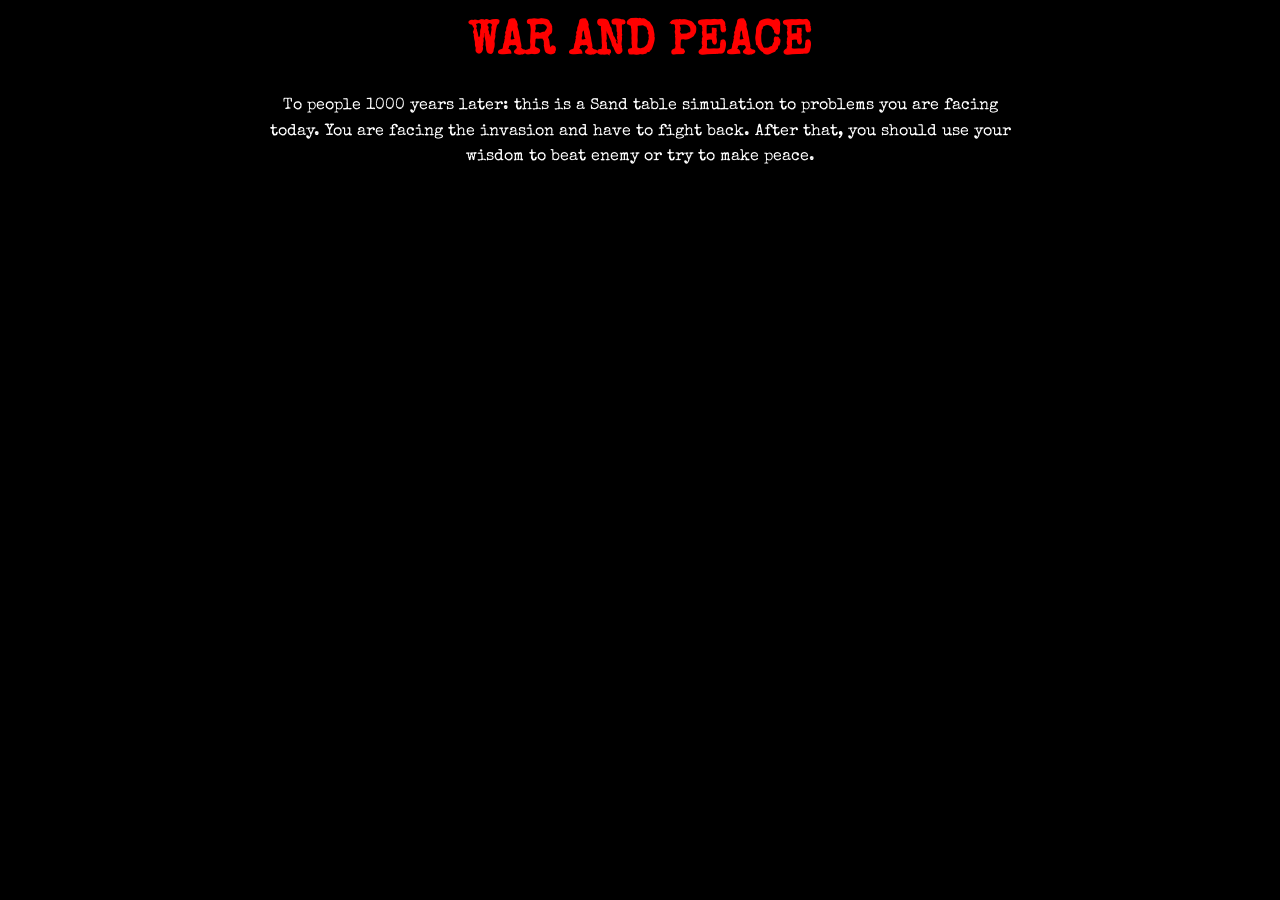
==== empty-project/index.html @ 4920675e "Remove comment about Google Fonts Removed comment about Google Fonts from index.html" ====
<!DOCTYPE html>
<html lang="en">

<head>
  <meta charset="utf-8" />
  <meta name="viewport" content="width=device-width, initial-scale=1.0">

  <title>War and Peace</title>

  <script src="lib/p5.js"></script>
  <script src="lib/p5.sound.js"></script>

  <link href="https://fonts.googleapis.com/css2?family=Special+Elite&display=swap" rel="stylesheet">

  <style>
    body {
      margin: 0;
      background: black;
      color: white;
      font-family: 'Special Elite', monospace;
      text-align: center;
    }

    h1 {
      color: red;
      font-size: 48px;
      margin-top: 20px;
      margin-bottom: 10px;
    }

    .main-wrapper {
      display: flex;
      flex-direction: column;
      align-items: center;
      justify-content: center;
    }

    #p5-canvas-container {
      display: flex;
      justify-content: center;
      align-items: center;
      margin-top: 20px;
    }

    canvas {
      display: block;
      margin: auto;
    }

    p {
      width: 60%;
      line-height: 1.6;
      font-size: 16px;
    }
  </style>
</head>

<body>

  <h1>WAR AND PEACE</h1>

  <div class="main-wrapper">

    <p>
      To people 1000 years later: this is a Sand table simulation to problems you are facing today.
      You are facing the invasion and have to fight back.
      After that, you should use your wisdom to beat enemy or try to make peace.
    </p>

    <div id="p5-canvas-container"></div>

  </div>

  <script src="sketch.js"></script>
</body>

</html>
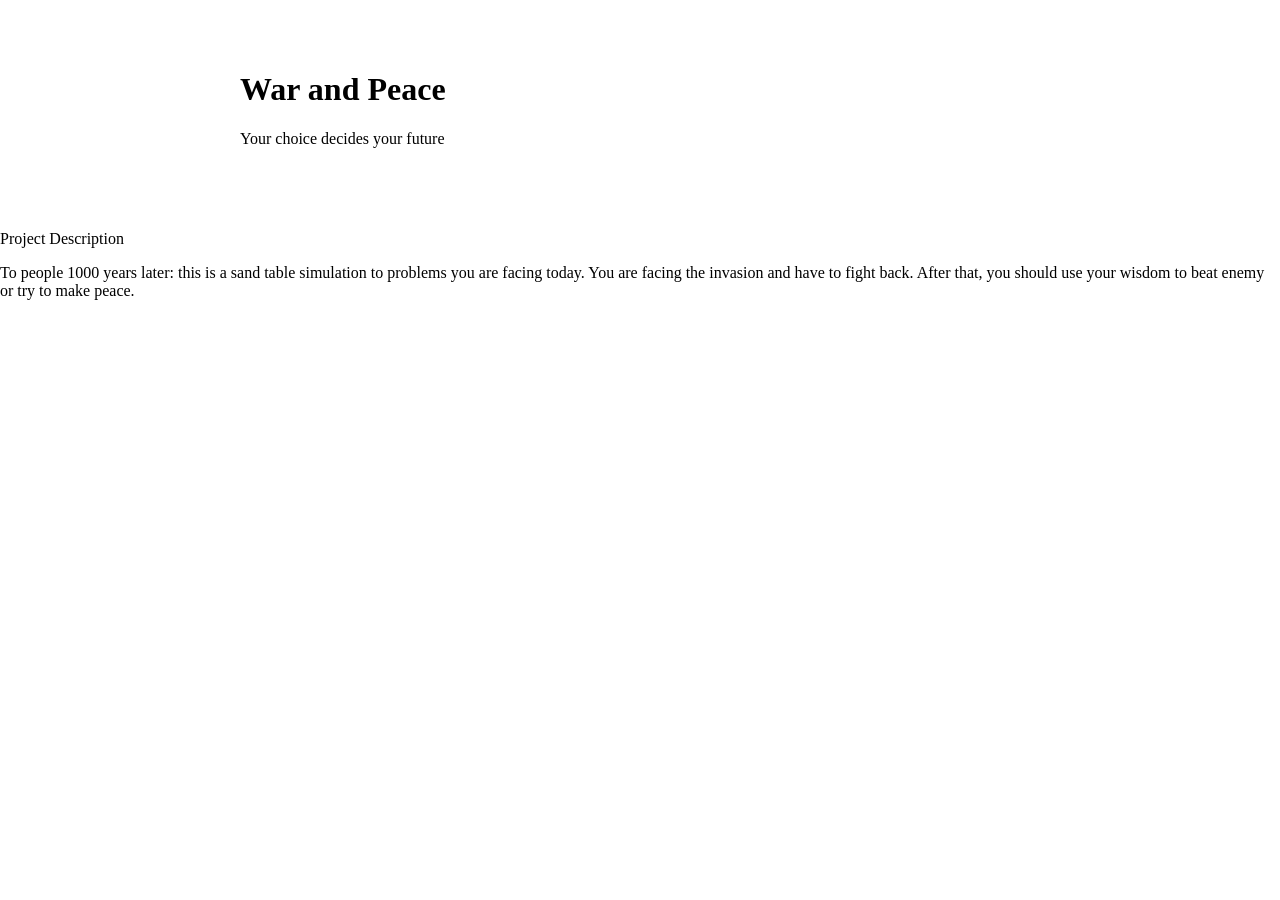
==== commit 38936f7a: "Change title and enhance project description Updated title and added project description." ====
--- a/empty-project/index.html
+++ b/empty-project/index.html
@@ -5,73 +5,38 @@
   <meta charset="utf-8" />
   <meta name="viewport" content="width=device-width, initial-scale=1.0">
 
-  <title>War and Peace</title>
+  <title>CCLab Project</title>
+
+  <link rel="stylesheet" type="text/css" href="style.css">
 
   <script src="lib/p5.js"></script>
   <script src="lib/p5.sound.js"></script>
 
-  <link href="https://fonts.googleapis.com/css2?family=Special+Elite&display=swap" rel="stylesheet">
-
-  <style>
-    body {
-      margin: 0;
-      background: black;
-      color: white;
-      font-family: 'Special Elite', monospace;
-      text-align: center;
-    }
-
-    h1 {
-      color: red;
-      font-size: 48px;
-      margin-top: 20px;
-      margin-bottom: 10px;
-    }
-
-    .main-wrapper {
-      display: flex;
-      flex-direction: column;
-      align-items: center;
-      justify-content: center;
-    }
-
-    #p5-canvas-container {
-      display: flex;
-      justify-content: center;
-      align-items: center;
-      margin-top: 20px;
-    }
-
-    canvas {
-      display: block;
-      margin: auto;
-    }
-
-    p {
-      width: 60%;
-      line-height: 1.6;
-      font-size: 16px;
-    }
-  </style>
+  <!-- Alternatively, you can import the library via CDN (Content Delivery Network). -->
+  <!-- <script src="https://cdnjs.cloudflare.com/ajax/libs/p5.js/1.11.3/p5.js"></script> -->
+  <!-- <script src="https://cdnjs.cloudflare.com/ajax/libs/p5.js/1.11.3/addons/p5.sound.js"></script> -->
 </head>
 
 <body>
 
-  <h1>WAR AND PEACE</h1>
+  <div class="main-wrapper">
+    <h1>War and Peace</h1>
 
-  <div class="main-wrapper">
+    <!-- the following div will contain the p5 canvas. -->
+    <div id="p5-canvas-container">
+      <!-- p5 canvas will be appended here. -->
+    </div>
 
-    <p>
-      To people 1000 years later: this is a Sand table simulation to problems you are facing today.
-      You are facing the invasion and have to fight back.
-      After that, you should use your wisdom to beat enemy or try to make peace.
-    </p>
+    <p>Your choice decides your future</p>
+  </div>
+    <p>Project Description</p>
+  </div> 
+  To people 1000 years later: this is a sand table simulation to problems you are facing today. 
+  You are facing the invasion and have to fight back. 
+  After that, you should use your wisdom to beat enemy or try to make peace.
 
-    <div id="p5-canvas-container"></div>
-
-  </div>
-
+  <!-- the script tag below should always be at the bottom, right before the closing body tag -->
   <script src="sketch.js"></script>
 </body>
 
-</html>
+</html> 
--- a/empty-project/style.css
+++ b/empty-project/style.css
@@ -0,0 +1,15 @@
+html,
+body {
+  margin: 0;
+  padding: 0;
+}
+
+canvas {
+  display: block;
+}
+
+.main-wrapper {
+  max-width: 800px;
+  margin: 0 auto;
+  padding: 50px 0;
+}
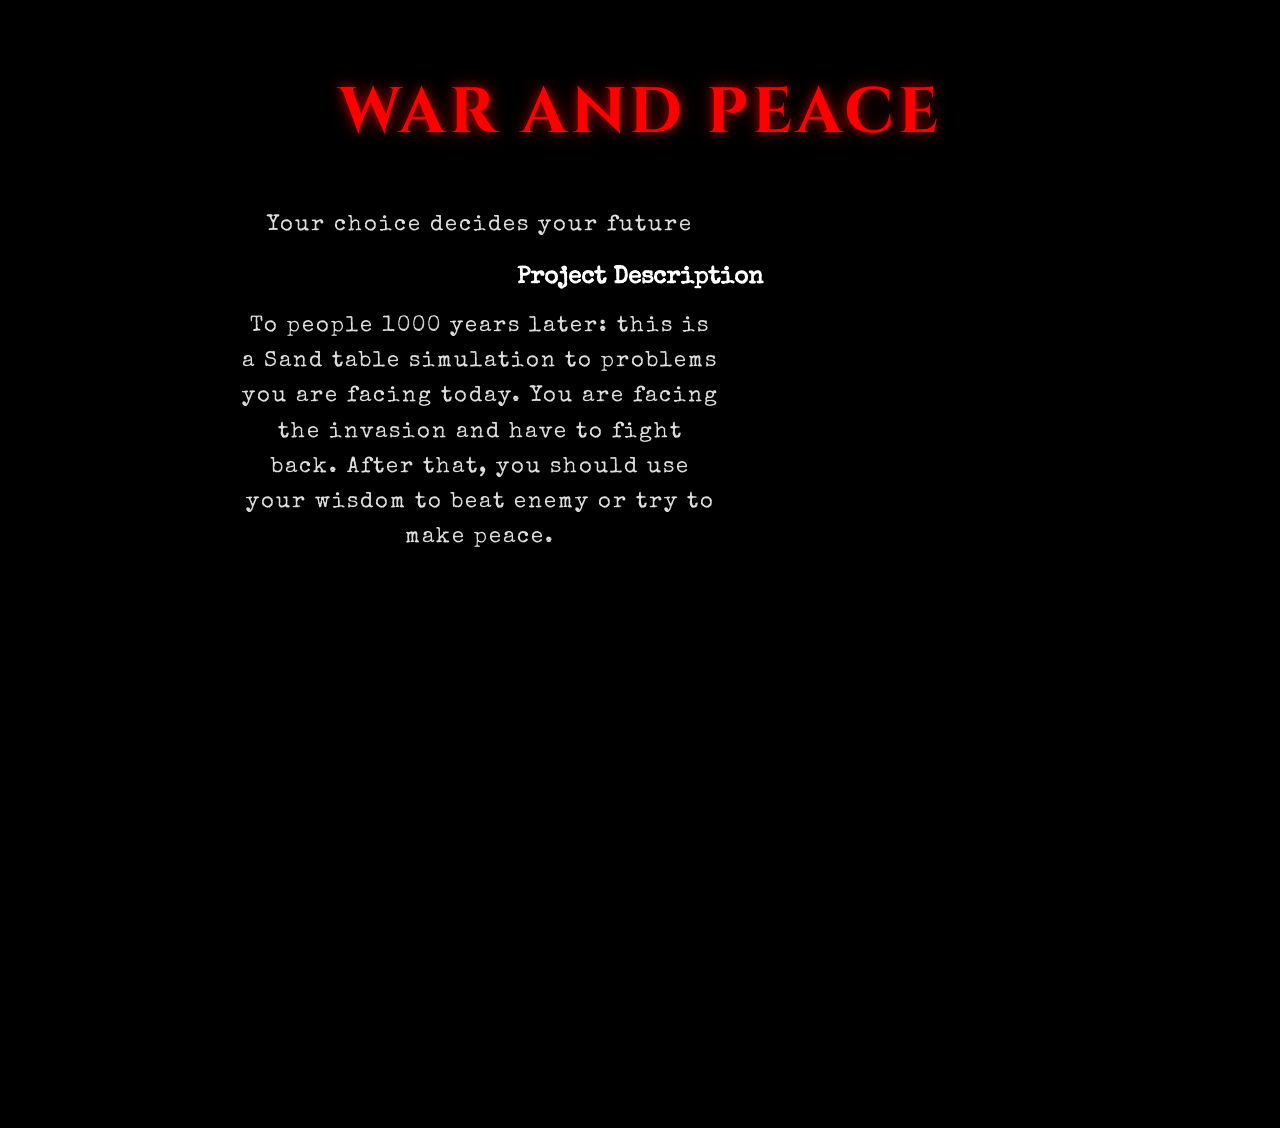
==== commit 3e07ae85: "Change title and enhance HTML structure Updated project title and added styling for better presentat" ====
--- a/empty-project/index.html
+++ b/empty-project/index.html
@@ -5,13 +5,66 @@
   <meta charset="utf-8" />
   <meta name="viewport" content="width=device-width, initial-scale=1.0">
 
-  <title>CCLab Project</title>
+  <title>War and Peace</title>
 
   <link rel="stylesheet" type="text/css" href="style.css">
 
   <script src="lib/p5.js"></script>
   <script src="lib/p5.sound.js"></script>
 
+  <link href="https://fonts.googleapis.com/css2?family=Cinzel:wght@400;700&family=Special+Elite&display=swap" rel="stylesheet">
+  <style>
+    body {
+      margin: 0;
+      background: black;
+      color: white;
+      font-family: 'Special Elite', monospace;
+      text-align: center;
+    }
+
+    h1 {
+  text-align: center;
+  color: red;
+  font-family: 'Cinzel', serif;
+  font-size: 64px;
+  letter-spacing: 4px;
+  margin-top: 20px;
+  text-transform: uppercase;
+  text-shadow: 
+    0 0 10px rgba(255,0,0,0.6),
+    0 0 20px rgba(255,0,0,0.4);
+}
+
+    .main-wrapper p:first-of-type {
+  text-align: center;
+  font-family: 'Special Elite', cursive;
+  font-size: 22px;
+  color: #ddd;
+  margin-top: 10px;
+  letter-spacing: 2px;
+}
+
+    #p5-canvas-container {
+      display: flex;
+      justify-content: center;
+      align-items: center;
+      margin-top: 20px;
+    }
+
+    canvas {
+      display: block;
+      margin: auto;
+    }
+
+    p {
+      width: 60%;
+      line-height: 1.6;
+      font-size: 16px;
+    }
+  </style>
+</head>
+
+<body>
   <!-- Alternatively, you can import the library via CDN (Content Delivery Network). -->
   <!-- <script src="https://cdnjs.cloudflare.com/ajax/libs/p5.js/1.11.3/p5.js"></script> -->
   <!-- <script src="https://cdnjs.cloudflare.com/ajax/libs/p5.js/1.11.3/addons/p5.sound.js"></script> -->
@@ -28,15 +81,18 @@
     </div>
 
     <p>Your choice decides your future</p>
+<div class="description">
+  <h2>Project Description</h2>
+  <p>
+    To people 1000 years later: this is a Sand table simulation to problems you are facing today. 
+    You are facing the invasion and have to fight back. After that, you should use your wisdom 
+    to beat enemy or try to make peace.
+  </p>
+</div>
+    <div id="p5-canvas-container"></div>
   </div>
-    <p>Project Description</p>
-  </div> 
-  To people 1000 years later: this is a sand table simulation to problems you are facing today. 
-  You are facing the invasion and have to fight back. 
-  After that, you should use your wisdom to beat enemy or try to make peace.
-
-  <!-- the script tag below should always be at the bottom, right before the closing body tag -->
+  
   <script src="sketch.js"></script>
 </body>
 
-</html> 
+</html>
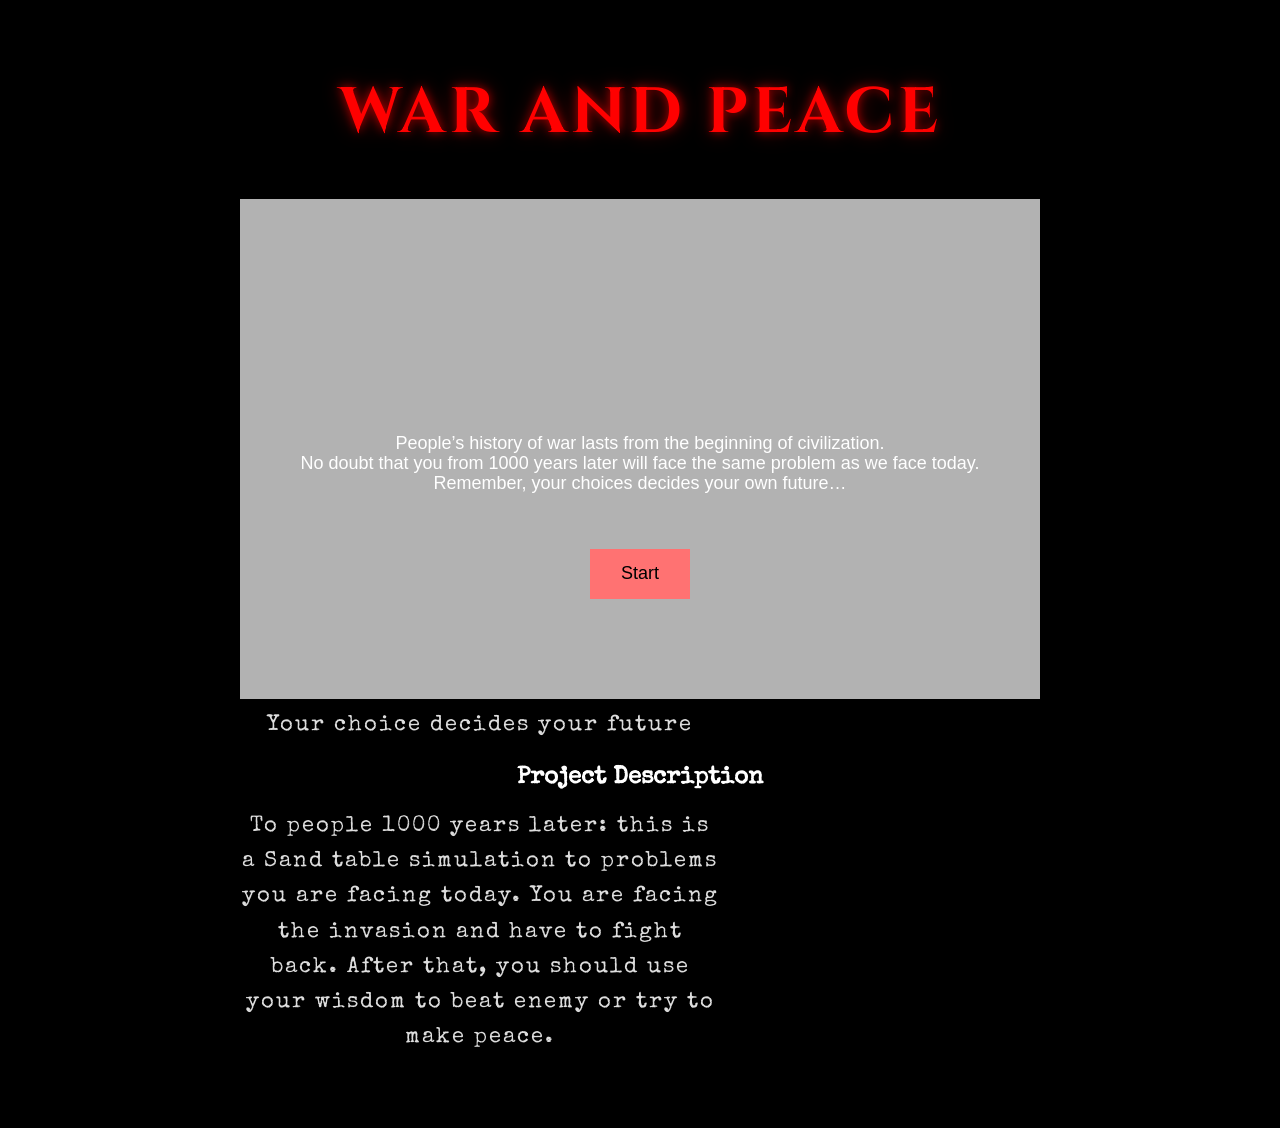
==== commit d60c3700: "Remove commented p5.js CDN script imports Removed commented CDN script imports for p5.js." ====
--- a/empty-project/index.html
+++ b/empty-project/index.html
@@ -65,12 +65,6 @@
 </head>
 
 <body>
-  <!-- Alternatively, you can import the library via CDN (Content Delivery Network). -->
-  <!-- <script src="https://cdnjs.cloudflare.com/ajax/libs/p5.js/1.11.3/p5.js"></script> -->
-  <!-- <script src="https://cdnjs.cloudflare.com/ajax/libs/p5.js/1.11.3/addons/p5.sound.js"></script> -->
-</head>
-
-<body>
 
   <div class="main-wrapper">
     <h1>War and Peace</h1>
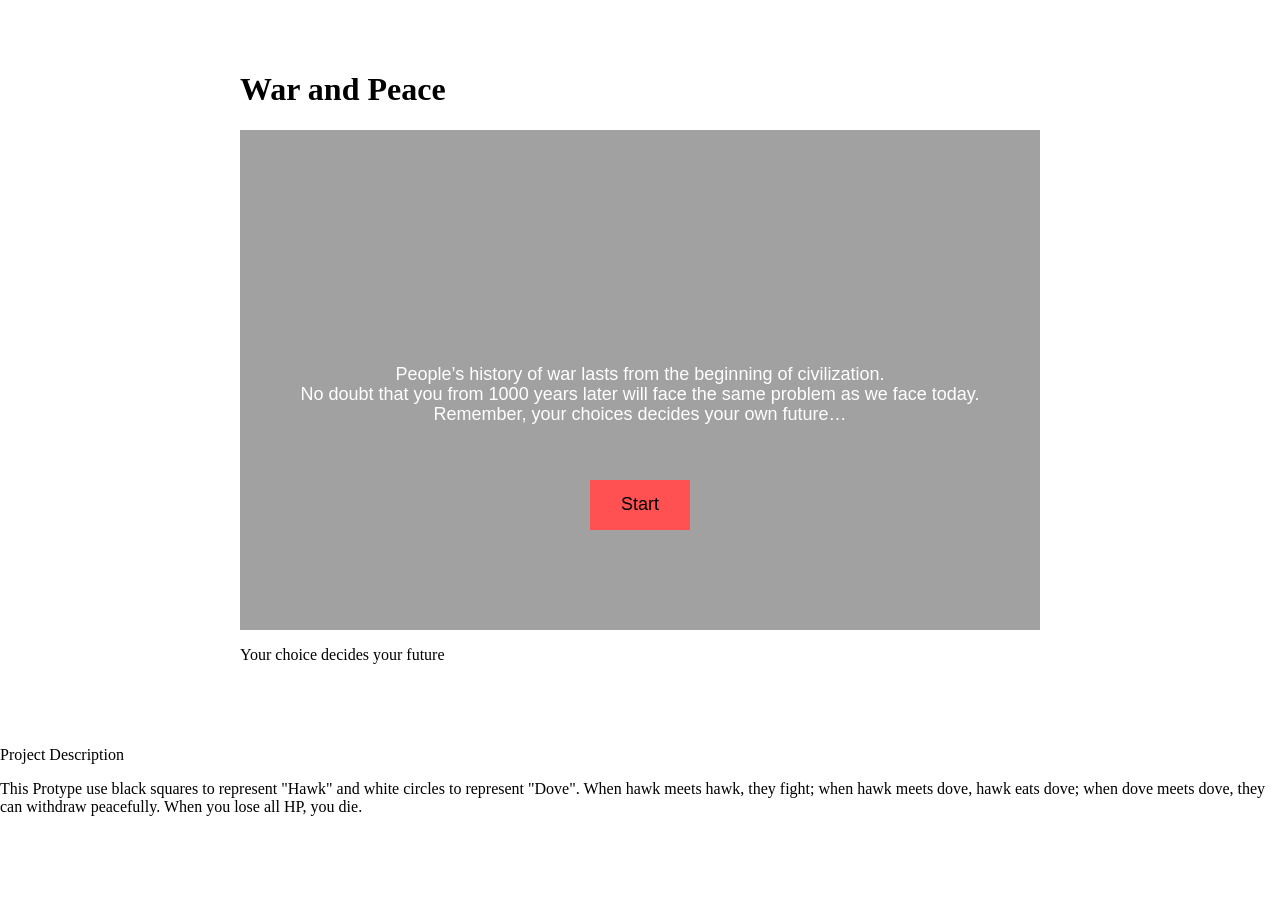
==== commit 683a3f4c: "Change title and update project description Updated the title and modified project description." ====
--- a/empty-project/index.html
+++ b/empty-project/index.html
@@ -5,63 +5,16 @@
   <meta charset="utf-8" />
   <meta name="viewport" content="width=device-width, initial-scale=1.0">
 
-  <title>War and Peace</title>
+  <title>CCLab Project</title>
 
   <link rel="stylesheet" type="text/css" href="style.css">
 
   <script src="lib/p5.js"></script>
   <script src="lib/p5.sound.js"></script>
 
-  <link href="https://fonts.googleapis.com/css2?family=Cinzel:wght@400;700&family=Special+Elite&display=swap" rel="stylesheet">
-  <style>
-    body {
-      margin: 0;
-      background: black;
-      color: white;
-      font-family: 'Special Elite', monospace;
-      text-align: center;
-    }
-
-    h1 {
-  text-align: center;
-  color: red;
-  font-family: 'Cinzel', serif;
-  font-size: 64px;
-  letter-spacing: 4px;
-  margin-top: 20px;
-  text-transform: uppercase;
-  text-shadow: 
-    0 0 10px rgba(255,0,0,0.6),
-    0 0 20px rgba(255,0,0,0.4);
-}
-
-    .main-wrapper p:first-of-type {
-  text-align: center;
-  font-family: 'Special Elite', cursive;
-  font-size: 22px;
-  color: #ddd;
-  margin-top: 10px;
-  letter-spacing: 2px;
-}
-
-    #p5-canvas-container {
-      display: flex;
-      justify-content: center;
-      align-items: center;
-      margin-top: 20px;
-    }
-
-    canvas {
-      display: block;
-      margin: auto;
-    }
-
-    p {
-      width: 60%;
-      line-height: 1.6;
-      font-size: 16px;
-    }
-  </style>
+  <!-- Alternatively, you can import the library via CDN (Content Delivery Network). -->
+  <!-- <script src="https://cdnjs.cloudflare.com/ajax/libs/p5.js/1.11.3/p5.js"></script> -->
+  <!-- <script src="https://cdnjs.cloudflare.com/ajax/libs/p5.js/1.11.3/addons/p5.sound.js"></script> -->
 </head>
 
 <body>
@@ -75,17 +28,15 @@
     </div>
 
     <p>Your choice decides your future</p>
-<div class="description">
-  <h2>Project Description</h2>
-  <p>
-    To people 1000 years later: this is a Sand table simulation to problems you are facing today. 
-    You are facing the invasion and have to fight back. After that, you should use your wisdom 
-    to beat enemy or try to make peace.
-  </p>
-</div>
-    <div id="p5-canvas-container"></div>
   </div>
-  
+    <p>Project Description</p>
+  </div> 
+  This Protype use black squares to represent "Hawk" and white circles to represent "Dove". 
+  When hawk meets hawk, they fight; when hawk meets dove, hawk eats dove; 
+  when dove meets dove, they can withdraw peacefully. 
+  When you lose all HP, you die.
+
+  <!-- the script tag below should always be at the bottom, right before the closing body tag -->
   <script src="sketch.js"></script>
 </body>
 
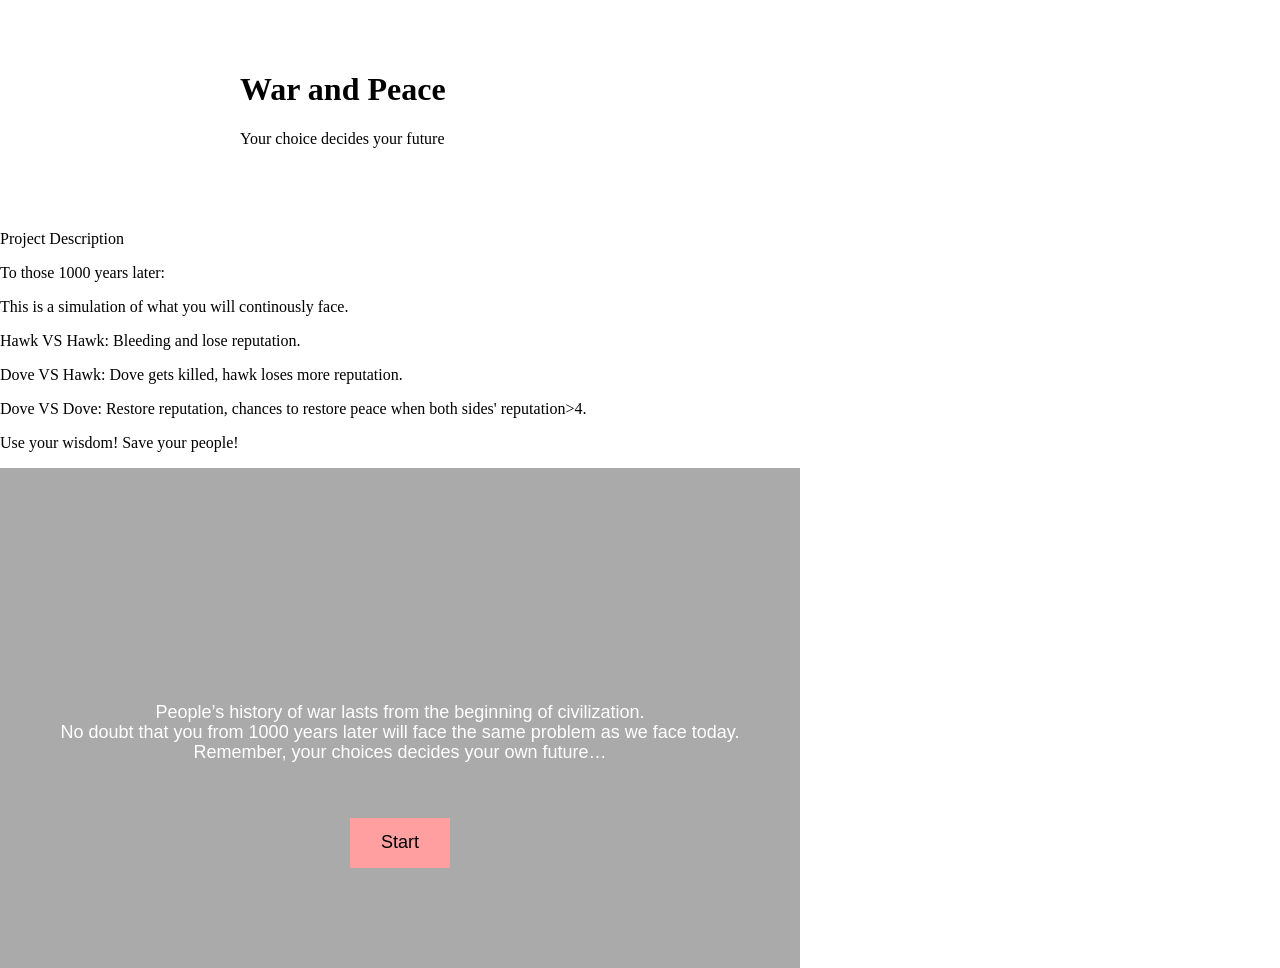
==== commit 80884755: "Update project description and simulation details" ====
--- a/empty-project/index.html
+++ b/empty-project/index.html
@@ -31,10 +31,13 @@
   </div>
     <p>Project Description</p>
   </div> 
-  This Protype use black squares to represent "Hawk" and white circles to represent "Dove". 
-  When hawk meets hawk, they fight; when hawk meets dove, hawk eats dove; 
-  when dove meets dove, they can withdraw peacefully. 
-  When you lose all HP, you die.
+  <p>To those 1000 years later:</p>
+  </p>This is a simulation of what you will continously face.</p>
+  </p>Hawk VS Hawk: Bleeding and lose reputation.</p>
+  </p>Dove VS Hawk: Dove gets killed, hawk loses more reputation.</p>
+  </p>Dove VS Dove: Restore reputation, chances to restore peace when both sides' reputation>4.</p>
+  </p>Use your wisdom! Save your people!</p>
+
 
   <!-- the script tag below should always be at the bottom, right before the closing body tag -->
   <script src="sketch.js"></script>
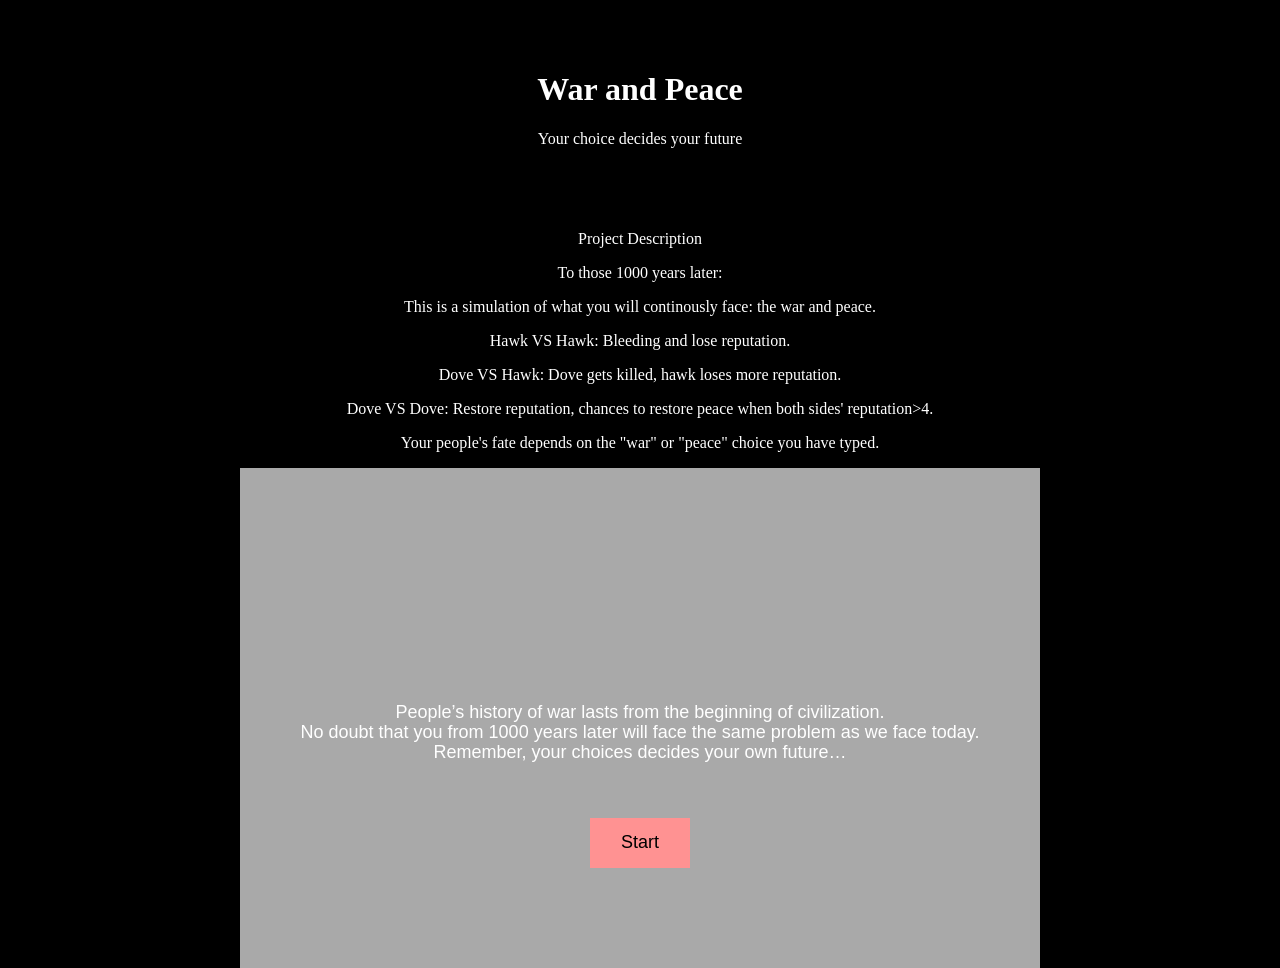
==== commit d1bbe07d: "Update project description in index.html" ====
--- a/empty-project/index.html
+++ b/empty-project/index.html
@@ -32,11 +32,11 @@
     <p>Project Description</p>
   </div> 
   <p>To those 1000 years later:</p>
-  </p>This is a simulation of what you will continously face.</p>
+  </p>This is a simulation of what you will continously face: the war and peace.</p>
   </p>Hawk VS Hawk: Bleeding and lose reputation.</p>
   </p>Dove VS Hawk: Dove gets killed, hawk loses more reputation.</p>
   </p>Dove VS Dove: Restore reputation, chances to restore peace when both sides' reputation>4.</p>
-  </p>Use your wisdom! Save your people!</p>
+  </p>Your people's fate depends on the "war" or "peace" choice you have typed.</p>
 
 
   <!-- the script tag below should always be at the bottom, right before the closing body tag -->
--- a/empty-project/style.css
+++ b/empty-project/style.css
@@ -2,10 +2,14 @@
 body {
   margin: 0;
   padding: 0;
+  background: black; 
+  color: white;    
+  text-align: center; 
 }
 
 canvas {
   display: block;
+  margin: 0 auto;
 }
 
 .main-wrapper {
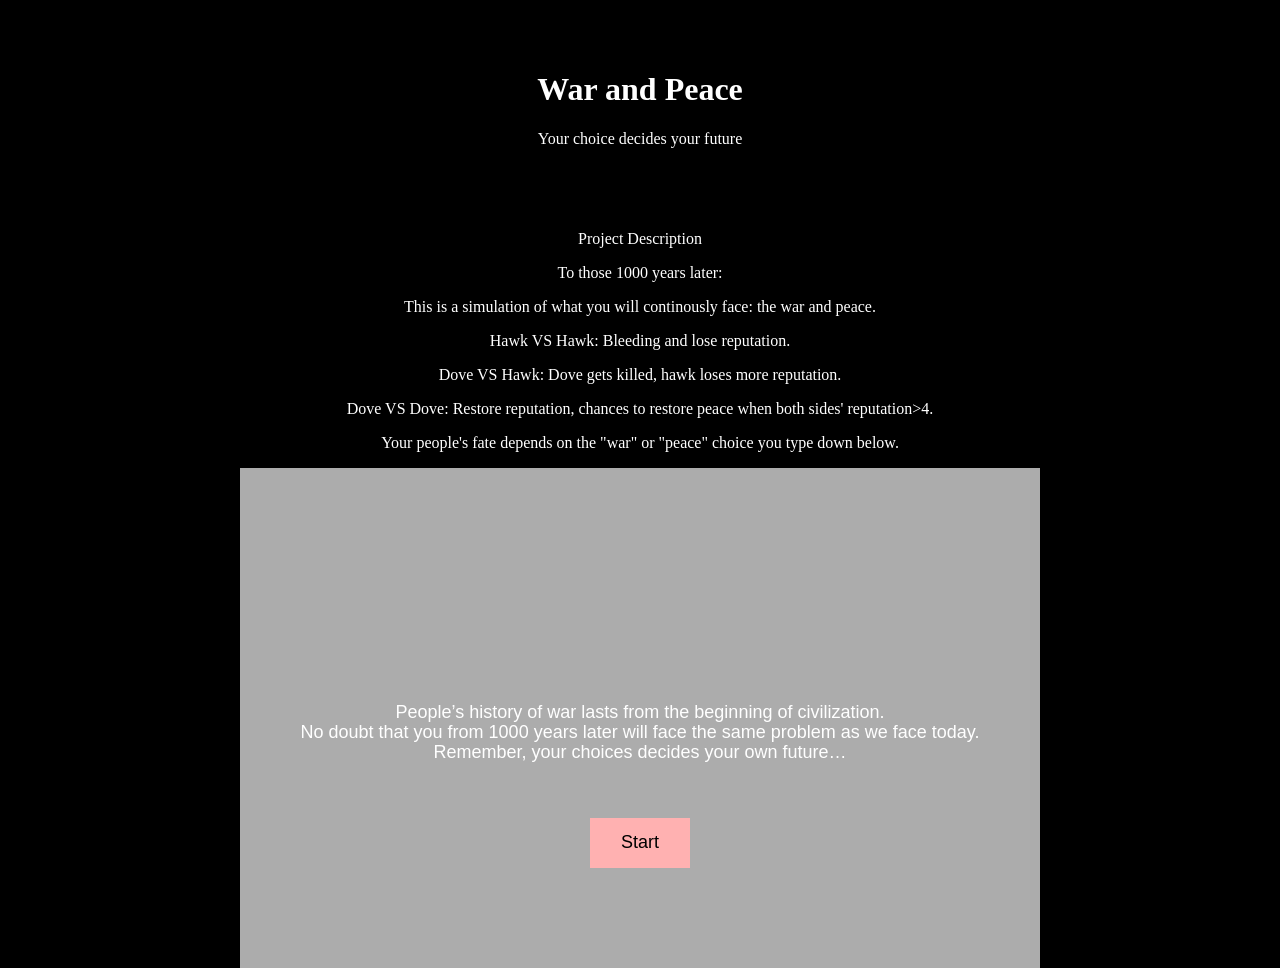
==== commit 7e5c40af: "Update text for clarity in index.html" ====
--- a/empty-project/index.html
+++ b/empty-project/index.html
@@ -36,7 +36,7 @@
   </p>Hawk VS Hawk: Bleeding and lose reputation.</p>
   </p>Dove VS Hawk: Dove gets killed, hawk loses more reputation.</p>
   </p>Dove VS Dove: Restore reputation, chances to restore peace when both sides' reputation>4.</p>
-  </p>Your people's fate depends on the "war" or "peace" choice you have typed.</p>
+  </p>Your people's fate depends on the "war" or "peace" choice you type down below.</p>
 
 
   <!-- the script tag below should always be at the bottom, right before the closing body tag -->
